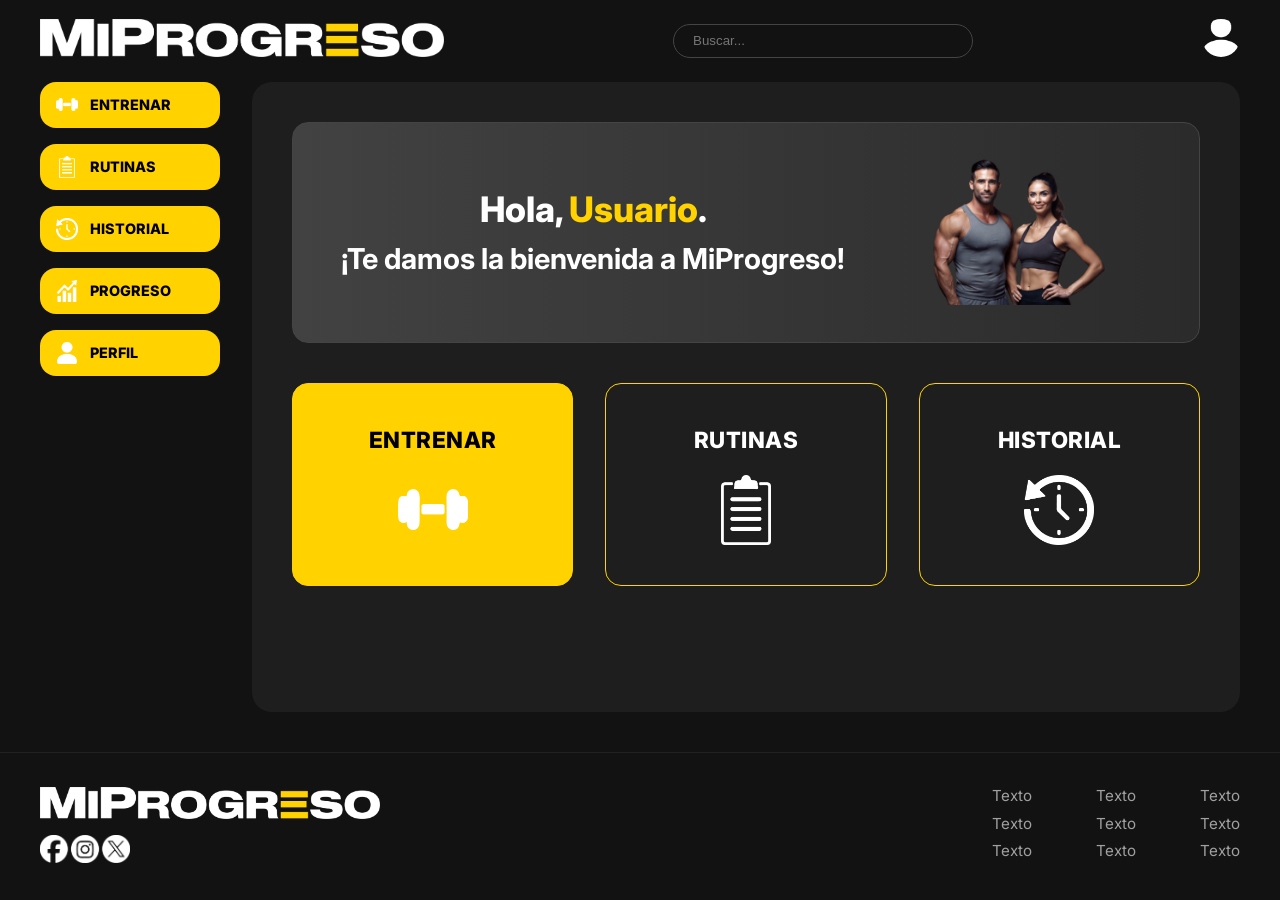
==== index.html @ 046b9bb4 "actualizacion de index, creacion de carpeta img y styles separados por secciones" ====
<!DOCTYPE html>
<html lang="es">
<head>
    <meta charset="UTF-8">
    <meta name="viewport" content="width=device-width, initial-scale=1.0">
    <title>MiProgreso - Dashboard</title>
    
    <link rel="preconnect" href="https://fonts.googleapis.com">
    <link rel="preconnect" href="https://fonts.gstatic.com" crossorigin>
    <link href="https://fonts.googleapis.com/css2?family=Inter:wght@400;600;700;800&display=swap" rel="stylesheet">
    
    <link rel="stylesheet" href="css/styles.css">
</head>
<body>

    <header class="main-header">
        <div class="logo">
            <a href="index.html">
                <img src="img/LOGO.png" alt="Logotipo oficial de MiProgreso">
            </a>
        </div>

        <div class="search-box">
            <label for="input-buscar" class="sr-only">Buscar</label>
            <input type="search" id="input-buscar" name="busqueda" class="form-input" placeholder="Buscar...">
        </div>

        <div class="user-profile">
            <a href="perfil.html" aria-label="Menú de usuario">
                <img src="img/perfil.png" alt="Icono de perfil de usuario">
            </a>
        </div>
    </header>

    <div class="app-container">
        
        <nav class="main-nav">
            <ul>
                <li>
                    <a href="entrenar.html" class="nav-btn active">
                        <img src="img/mancuerna.png" alt="" class="nav-icon">
                        <span>ENTRENAR</span>
                    </a>
                </li>
                <li>
                    <a href="rutinas.html" class="nav-btn">
                        <img src="img/registro.png" alt="" class="nav-icon">
                        <span>RUTINAS</span>
                    </a>
                </li>
                <li>
                    <a href="historial.html" class="nav-btn">
                        <img src="img/historial.png" alt="" class="nav-icon">
                        <span>HISTORIAL</span>
                    </a>
                </li>
                <li>
                    <a href="progreso.html" class="nav-btn">
                        <img src="img/progreso.png" alt="" class="nav-icon">
                        <span>PROGRESO</span>
                    </a>
                </li>
                <li>
                    <a href="perfil.html" class="nav-btn">
                        <img src="img/perfil.png" alt="" class="nav-icon">
                        <span>PERFIL</span>
                    </a>
                </li>
            </ul>
        </nav>

        <main class="main-content">

            <section class="banner-bienvenida">
                <div class="banner-texto">
                    <h2>Hola, <span class="highlight">Usuario</span>.</h2>
                    <p>¡Te damos la bienvenida a MiProgreso!</p>
                </div>

                <div class="banner-imagen">
                    <img src="img/banner.png" alt="Atletas listos para entrenar">
                </div>
            </section>

            <section class="tarjetas-dashboard">
                <article class="tarjeta tarjeta-activa">
                    <a href="entrenar.html">
                        <h3>ENTRENAR</h3>
                        <img src="img/mancuerna.png" alt="Icono entrenar">
                    </a>
                </article>

                <article class="tarjeta">
                    <a href="rutinas.html">
                        <h3>RUTINAS</h3>
                        <img src="img/registro.png" alt="Icono rutinas">
                    </a>
                </article>

                <article class="tarjeta">
                    <a href="historial.html">
                        <h3>HISTORIAL</h3>
                        <img src="img/historial.png" alt="Icono historial">
                    </a>
                </article>
            </section>

        </main>
    </div>

    <footer>
        <div class="footer-brand">
            <img src="img/LOGO.png" alt="Logotipo MiProgreso">
            <div class="social-links">
                <a href="https://facebook.com" target="_blank" rel="noopener noreferrer" aria-label="Redes Sociales">
                    <img src="img/redes.png" alt="Redes Sociales">
                </a>
            </div>
        </div>

        <div class="footer-columns">
            <article class="columna-texto">
                <p>Texto</p>
                <p>Texto</p>
                <p>Texto</p>
            </article>
            <article class="columna-texto">
                <p>Texto</p>
                <p>Texto</p>
                <p>Texto</p>
            </article>
            <article class="columna-texto">
                <p>Texto</p>
                <p>Texto</p>
                <p>Texto</p>
            </article>
        </div>
    </footer>

</body>
</html>
---- css/styles.css ----
/* ==========================================================================
   1. VARIABLES
   ========================================================================== */
:root {
  --color-primary: #FFD200;
  --color-secondary: #1E1E1E;
  --color-tertiary: #121212;
  --color-text-1: #000000;
  --color-text-2: #FFFFFF;
  --color-text-3: #A0A0A0;
  --font-family: 'Inter', system-ui, -apple-system, sans-serif;
  --radius-sm: 8px;
  --radius-md: 16px;
  --radius-lg: 20px;
}

/* ==========================================================================
   2. ESTILOS GENERALES
   ========================================================================== */
* {
  box-sizing: border-box;
  margin: 0;
  padding: 0;
}

body {
  font-family: var(--font-family);
  background-color: var(--color-tertiary);
  color: var(--color-text-2);
  line-height: 1.4;
  min-height: 100vh;
  display: flex;
  flex-direction: column;
}

.sr-only {
  position: absolute;
  width: 1px;
  height: 1px;
  padding: 0;
  margin: -1px;
  overflow: hidden;
  clip: rect(0, 0, 0, 0);
  border: 0;
}

/* ==========================================================================
   3. NAVEGACIÓN
   ========================================================================== */
.main-header {
  background-color: var(--color-tertiary);
  padding: 1.2rem 2.5rem;
  display: flex;
  justify-content: space-between;
  align-items: center;
}

.main-nav {
  width: 180px;
  flex-shrink: 0;
}

.main-nav ul {
  list-style: none;
  display: flex;
  flex-direction: column;
  gap: 1rem;
}

.nav-btn {
  display: flex;
  align-items: center;
  gap: 0.75rem;
  width: 100%;
  padding: 0.75rem 1rem;
  background-color: var(--color-primary);
  color: var(--color-text-1);
  border: none;
  border-radius: var(--radius-md);
  font-weight: 800;
  text-decoration: none;
  font-size: 0.9rem;
}

.nav-icon {
  width: 22px;
  height: 22px;
  object-fit: contain;
}

/* ==========================================================================
   4. BOTONES & FORMULARIOS
   ========================================================================== */
.search-box input {
  background-color: var(--color-tertiary);
  border: 1px solid #444;
  color: var(--color-text-2);
  padding: 0.55rem 1.2rem;
  border-radius: 50px;
  width: 300px;
  outline: none;
}

/* ==========================================================================
   5. TARJETAS
   ========================================================================== */
.tarjetas-dashboard {
  display: grid;
  grid-template-columns: repeat(3, 1fr);
  gap: 2rem;
}

.tarjeta {
  border-radius: var(--radius-md);
  background-color: var(--color-secondary);
  border: 1.5px solid var(--color-primary);
  text-align: center;
  padding: 2.5rem 1.5rem;
}

.tarjeta a {
  text-decoration: none;
  color: var(--color-text-2);
  display: flex;
  flex-direction: column;
  align-items: center;
  gap: 1.2rem;
}

.tarjeta h3 {
  font-size: 1.4rem;
  font-weight: 800;
  letter-spacing: 0.5px;
}

.tarjeta img {
  width: 70px;
  height: 70px;
  object-fit: contain;
}

.tarjeta-activa {
  background-color: var(--color-primary);
}

.tarjeta-activa a {
  color: var(--color-text-1);
}

/* ==========================================================================
   6. ESTILOS ESPECÍFICOS (Dashboard, Footer, etc.)
   ========================================================================== */
.logo img {
  height: 38px;
  width: auto;
}

.user-profile img {
  width: 38px;
  height: 38px;
  border-radius: 50%;
  cursor: pointer;
  object-fit: cover;
}

.app-container {
  display: flex;
  gap: 2rem;
  padding: 0 2.5rem 2.5rem 2.5rem;
  flex: 1;
}

.main-content {
  flex: 1;
  background-color: var(--color-secondary);
  border-radius: var(--radius-lg);
  padding: 2.5rem;
  display: flex;
  flex-direction: column;
  gap: 2.5rem;
}

.banner-bienvenida {
  background: linear-gradient(90deg, #424242 0%, #2b2b2b 100%);
  border-radius: var(--radius-md);
  padding: 2rem 3rem;
  display: flex;
  justify-content: space-between;
  align-items: center;
  border: 1px solid #444;
  overflow: hidden;
}

.banner-texto h2 {
  font-size: 2.2rem;
  font-weight: 800;
  text-align: center;
}

.banner-texto .highlight {
  color: var(--color-primary);
}

.banner-texto p {
  font-size: 1.8rem;
  font-weight: 700;
  margin-top: 0.3rem;
  text-align: center;
}

.banner-imagen img {
  height: 150px;
  width: auto;
  object-fit: contain;
}

footer {
  background-color: var(--color-tertiary);
  border-top: 1px solid #222;
  padding: 2rem 2.5rem;
  display: flex;
  justify-content: space-between;
  align-items: flex-end;
}

.footer-brand {
  display: flex;
  flex-direction: column;
  gap: 1rem;
}

.footer-brand img {
  height: 32px;
  width: auto;
}

.social-links img {
  height: 28px;
  width: auto;
}

.footer-columns {
  display: flex;
  gap: 4rem;
}

.columna-texto p {
  color: var(--color-text-3);
  font-size: 0.95rem;
  margin-bottom: 0.4rem;
}
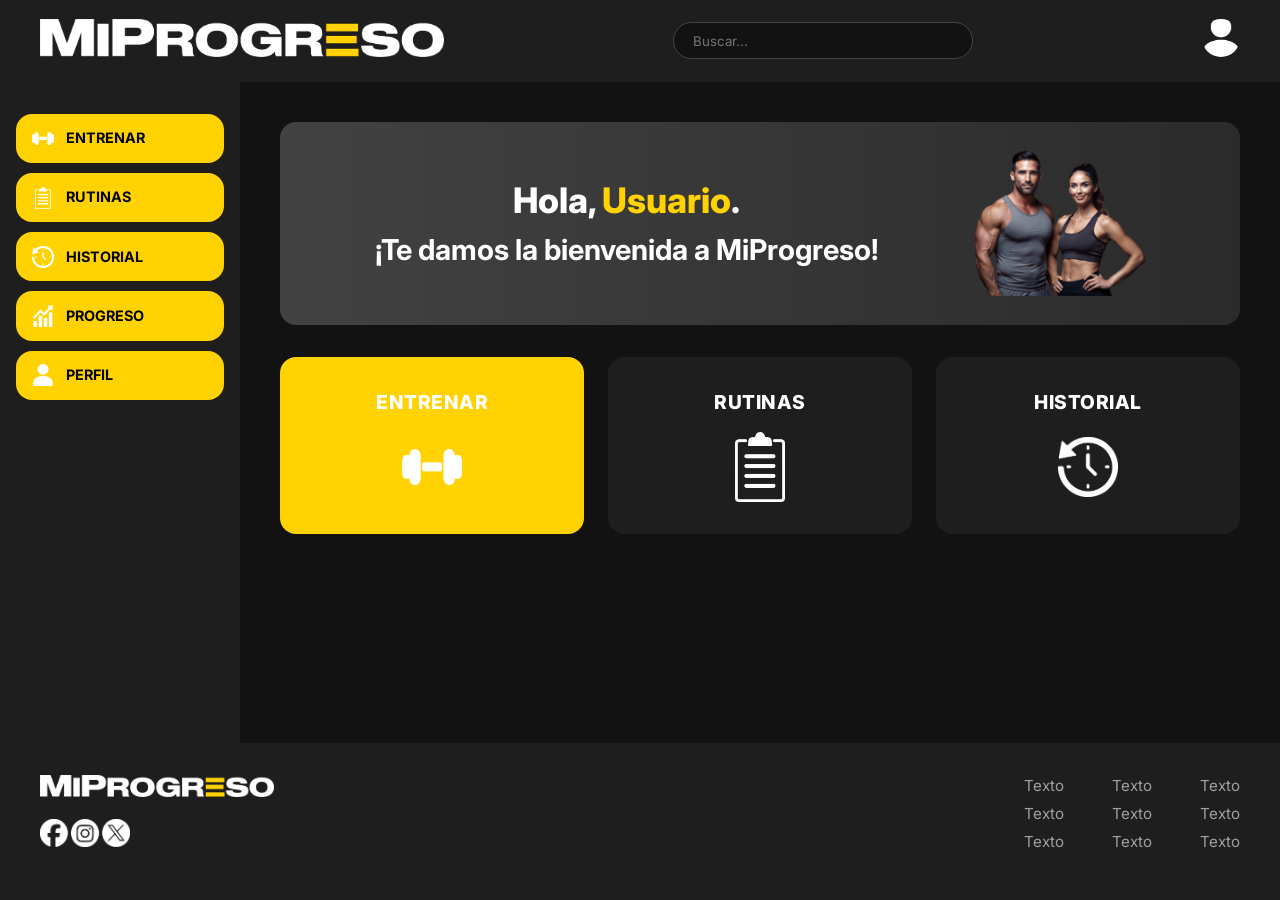
==== commit ea845ed3: "responsive (#21)" ====
--- a/index.html
+++ b/index.html
@@ -14,6 +14,9 @@
 <body>
 
     <header class="main-header">
+        <!-- Checkbox invisible para controlar el menú hamburguesa por CSS puro -->
+        <input type="checkbox" id="menu-toggle-checkbox" class="sr-only">
+
         <div class="logo">
             <a href="index.html">
                 <img src="img/LOGO.png" alt="Logotipo oficial de MiProgreso">
@@ -25,43 +28,52 @@
             <input type="search" id="input-buscar" name="busqueda" class="form-input" placeholder="Buscar...">
         </div>
 
-        <div class="user-profile">
-            <a href="perfil.html" aria-label="Menú de usuario">
-                <img src="img/perfil.png" alt="Icono de perfil de usuario">
-            </a>
+        <!-- Grupo derecho: Perfil + Botón de Hamburguesa -->
+        <div class="header-right-group">
+            <div class="user-profile">
+                <a href="pages/perfil.html" aria-label="Menú de usuario">
+                    <img src="img/perfil.png" alt="Icono de perfil de usuario">
+                </a>
+            </div>
+
+            <label for="menu-toggle-checkbox" class="menu-toggle" aria-label="Abrir menú">
+                <span></span>
+                <span></span>
+                <span></span>
+            </label>
         </div>
     </header>
 
-    <div class="app-container">
+    <div class="app-layout">
         
         <nav class="main-nav">
             <ul>
                 <li>
-                    <a href="entrenar.html" class="nav-btn active">
+                    <a href="pages/entrenar.html" class="nav-btn tarjeta-activa">
                         <img src="img/mancuerna.png" alt="" class="nav-icon">
                         <span>ENTRENAR</span>
                     </a>
                 </li>
                 <li>
-                    <a href="rutinas.html" class="nav-btn">
+                    <a href="pages/rutinas.html" class="nav-btn">
                         <img src="img/registro.png" alt="" class="nav-icon">
                         <span>RUTINAS</span>
                     </a>
                 </li>
                 <li>
-                    <a href="historial.html" class="nav-btn">
+                    <a href="pages/historial.html" class="nav-btn">
                         <img src="img/historial.png" alt="" class="nav-icon">
                         <span>HISTORIAL</span>
                     </a>
                 </li>
                 <li>
-                    <a href="progreso.html" class="nav-btn">
+                    <a href="pages/progreso.html" class="nav-btn">
                         <img src="img/progreso.png" alt="" class="nav-icon">
                         <span>PROGRESO</span>
                     </a>
                 </li>
                 <li>
-                    <a href="perfil.html" class="nav-btn">
+                    <a href="pages/perfil.html" class="nav-btn">
                         <img src="img/perfil.png" alt="" class="nav-icon">
                         <span>PERFIL</span>
                     </a>
@@ -84,21 +96,21 @@
 
             <section class="tarjetas-dashboard">
                 <article class="tarjeta tarjeta-activa">
-                    <a href="entrenar.html">
+                    <a href="pages/entrenar.html">
                         <h3>ENTRENAR</h3>
                         <img src="img/mancuerna.png" alt="Icono entrenar">
                     </a>
                 </article>
 
                 <article class="tarjeta">
-                    <a href="rutinas.html">
+                    <a href="pages/rutinas.html">
                         <h3>RUTINAS</h3>
                         <img src="img/registro.png" alt="Icono rutinas">
                     </a>
                 </article>
 
                 <article class="tarjeta">
-                    <a href="historial.html">
+                    <a href="pages/historial.html">
                         <h3>HISTORIAL</h3>
                         <img src="img/historial.png" alt="Icono historial">
                     </a>
--- a/css/styles.css
+++ b/css/styles.css
@@ -1,13 +1,16 @@
 /* ==========================================================================
-   1. VARIABLES
+   1. VARIABLES DE TEMA Y DISEÑO
    ========================================================================== */
 :root {
-  --color-primary: #FFD200;
-  --color-secondary: #1E1E1E;
-  --color-tertiary: #121212;
+  --color-primary: #FFD200;        /* Botones e highlights */
+  --color-primary-hover: #E6C200; /* Hover de botones */
+  --color-bg-main: #121212;        /* Fondo global de la página (Negro) */
+  --color-bg-surface: #1E1E1E;    /* Navbar, Sidebar, Footer y Tarjetas (Gris) */
+  --color-border: #444444;
   --color-text-1: #000000;
   --color-text-2: #FFFFFF;
   --color-text-3: #A0A0A0;
+  --color-text-muted: #888888;
   --font-family: 'Inter', system-ui, -apple-system, sans-serif;
   --radius-sm: 8px;
   --radius-md: 16px;
@@ -15,7 +18,7 @@
 }
 
 /* ==========================================================================
-   2. ESTILOS GENERALES
+   2. ESTILOS GENERALES Y REUTILIZABLES
    ========================================================================== */
 * {
   box-sizing: border-box;
@@ -25,7 +28,7 @@
 
 body {
   font-family: var(--font-family);
-  background-color: var(--color-tertiary);
+  background-color: var(--color-bg-main); /* Fondo general totalmente negro */
   color: var(--color-text-2);
   line-height: 1.4;
   min-height: 100vh;
@@ -33,6 +36,7 @@
   flex-direction: column;
 }
 
+/* Accesibilidad */
 .sr-only {
   position: absolute;
   width: 1px;
@@ -45,111 +49,19 @@
 }
 
 /* ==========================================================================
-   3. NAVEGACIÓN
+   3. LAYOUT PRINCIPAL (HEADER, SIDEBAR Y CONTENIDO)
    ========================================================================== */
+
+/* Encabezado General (Navbar Superior) - Fondo Gris */
 .main-header {
-  background-color: var(--color-tertiary);
+  background-color: var(--color-bg-surface); /* #1E1E1E */
   padding: 1.2rem 2.5rem;
   display: flex;
   justify-content: space-between;
   align-items: center;
-}
-
-.main-nav {
-  width: 180px;
-  flex-shrink: 0;
-}
-
-.main-nav ul {
-  list-style: none;
-  display: flex;
-  flex-direction: column;
-  gap: 1rem;
-}
-
-.nav-btn {
-  display: flex;
-  align-items: center;
-  gap: 0.75rem;
-  width: 100%;
-  padding: 0.75rem 1rem;
-  background-color: var(--color-primary);
-  color: var(--color-text-1);
-  border: none;
-  border-radius: var(--radius-md);
-  font-weight: 800;
-  text-decoration: none;
-  font-size: 0.9rem;
-}
-
-.nav-icon {
-  width: 22px;
-  height: 22px;
-  object-fit: contain;
-}
-
-/* ==========================================================================
-   4. BOTONES & FORMULARIOS
-   ========================================================================== */
-.search-box input {
-  background-color: var(--color-tertiary);
-  border: 1px solid #444;
-  color: var(--color-text-2);
-  padding: 0.55rem 1.2rem;
-  border-radius: 50px;
-  width: 300px;
-  outline: none;
-}
-
-/* ==========================================================================
-   5. TARJETAS
-   ========================================================================== */
-.tarjetas-dashboard {
-  display: grid;
-  grid-template-columns: repeat(3, 1fr);
-  gap: 2rem;
-}
-
-.tarjeta {
-  border-radius: var(--radius-md);
-  background-color: var(--color-secondary);
-  border: 1.5px solid var(--color-primary);
-  text-align: center;
-  padding: 2.5rem 1.5rem;
-}
-
-.tarjeta a {
-  text-decoration: none;
-  color: var(--color-text-2);
-  display: flex;
-  flex-direction: column;
-  align-items: center;
-  gap: 1.2rem;
-}
-
-.tarjeta h3 {
-  font-size: 1.4rem;
-  font-weight: 800;
-  letter-spacing: 0.5px;
-}
-
-.tarjeta img {
-  width: 70px;
-  height: 70px;
-  object-fit: contain;
-}
-
-.tarjeta-activa {
-  background-color: var(--color-primary);
-}
-
-.tarjeta-activa a {
-  color: var(--color-text-1);
-}
-
-/* ==========================================================================
-   6. ESTILOS ESPECÍFICOS (Dashboard, Footer, etc.)
-   ========================================================================== */
+  width: 100%;
+}
+
 .logo img {
   height: 38px;
   width: auto;
@@ -163,42 +75,176 @@
   object-fit: cover;
 }
 
-.app-container {
-  display: flex;
-  gap: 2rem;
-  padding: 0 2.5rem 2.5rem 2.5rem;
+/* Contenedor que agrupa el Sidebar a la izquierda y el Main Content a la derecha */
+.app-layout {
+  display: flex;
   flex: 1;
-}
-
+  width: 100%;
+}
+
+/* Navegación Lateral (Sidebar) - Fondo Gris */
+.main-nav {
+  width: 240px;
+  background-color: var(--color-bg-surface); /* #1E1E1E */
+  padding: 2rem 1rem;
+  flex-shrink: 0;
+}
+
+.main-nav ul {
+  list-style: none;
+  display: flex;
+  flex-direction: column;
+  gap: 10px;
+}
+
+.nav-btn {
+  width: 100%;
+  padding: 0.85rem 1rem;
+  background-color: var(--color-primary); /* #FFD200 (Amarillo por defecto) */
+  color: var(--color-text-1);             /* Texto negro para que contraste bien */
+  border: none;
+  border-radius: var(--radius-md);
+  font-weight: 700;
+  text-decoration: none;
+  font-size: 0.9rem;
+  display: flex;
+  align-items: center;
+  gap: 12px;
+  cursor: pointer;
+  transition: background-color 0.2s ease;
+}
+
+.nav-btn:hover {
+  background-color: var(--color-primary-hover); /* #E6C200 */
+}
+
+.nav-icon {
+  width: 22px;
+  height: 22px;
+  object-fit: contain;
+}
+
+/* Contenido Principal (Main Content) */
 .main-content {
+  background-color: transparent; 
+  flex-grow: 1;
+  padding: 2.5rem;
+}
+
+/* ==========================================================================
+   4. BUSCADORES Y COMPONENTES
+   ========================================================================== */
+.search-box input,
+.search-ejercicio input {
+  width: 100%;
+  background-color: var(--color-bg-main); /* #121212 */
+  border: 1px solid var(--color-border);
+  color: var(--color-text-2);
+  padding: 0.6rem 1.2rem;
+  border-radius: 50px;
+  outline: none;
+  font-family: var(--font-family);
+}
+
+.search-box input {
+  width: 300px;
+}
+
+/* Tarjetas Globales (Gris) */
+.tarjeta {
+  border-radius: var(--radius-md);
+  background-color: var(--color-bg-surface); /* #1E1E1E */
+  border: none;
+  text-align: center;
+  padding: 2.5rem 1.5rem;
+}
+
+.tarjeta a {
+  text-decoration: none;
+  color: var(--color-text-2);
+}
+
+.tarjeta h3 {
+  font-size: 1.4rem;
+  font-weight: 800;
+  letter-spacing: 0.5px;
+}
+
+.tarjeta img {
+  width: 70px;
+  height: 70px;
+  object-fit: contain;
+}
+
+.tarjeta-activa {
+  background-color: var(--color-primary);
+}
+
+.tarjeta-activa a {
+  color: var(--color-text-1);
+}
+
+/* ==========================================================================
+   5. PIE DE PÁGINA (FOOTER) - Fondo Gris
+   ========================================================================== */
+footer {
+  background-color: var(--color-bg-surface); /* #1E1E1E */
+  padding: 2rem 2.5rem;
+  width: 100%;
+  display: flex;
+  justify-content: space-between;
+  align-items: flex-start;
+  margin-top: auto;
+}
+
+.footer-brand img {
+  height: 22px;
+  width: auto;
+  margin-bottom: 1rem;
+}
+
+.social-links img {
+  height: 28px;
+  width: auto;
+}
+
+.footer-columns {
+  display: flex;
+  gap: 3rem;
+}
+
+.columna-texto p {
+  color: var(--color-text-3);
+  font-size: 0.95rem;
+  margin-bottom: 0.4rem;
+}
+
+
+/* ==========================================================================
+   6. ESTILOS ESPECÍFICOS POR PÁGINA
+   ========================================================================== */
+
+/* --- DASHBOARD --- */
+.banner-bienvenida {
+  display: flex;
+  justify-content: space-between;
+  align-items: center;
+  background: linear-gradient(90deg, #424242 0%, #2B2B2B 100%);
+  border-radius: var(--radius-md);
+  padding: 1.5rem 3rem;
+  border: none;
+  overflow: hidden;
+  margin-bottom: 2rem;
+}
+
+.banner-texto {
   flex: 1;
-  background-color: var(--color-secondary);
-  border-radius: var(--radius-lg);
-  padding: 2.5rem;
-  display: flex;
-  flex-direction: column;
-  gap: 2.5rem;
-}
-
-.banner-bienvenida {
-  background: linear-gradient(90deg, #424242 0%, #2b2b2b 100%);
-  border-radius: var(--radius-md);
-  padding: 2rem 3rem;
-  display: flex;
-  justify-content: space-between;
-  align-items: center;
-  border: 1px solid #444;
-  overflow: hidden;
 }
 
 .banner-texto h2 {
   font-size: 2.2rem;
   font-weight: 800;
   text-align: center;
-}
-
-.banner-texto .highlight {
-  color: var(--color-primary);
 }
 
 .banner-texto p {
@@ -208,44 +254,627 @@
   text-align: center;
 }
 
+.banner-texto .highlight {
+  color: var(--color-primary);
+}
+
 .banner-imagen img {
   height: 150px;
   width: auto;
   object-fit: contain;
 }
 
-footer {
-  background-color: var(--color-tertiary);
-  border-top: 1px solid #222;
-  padding: 2rem 2.5rem;
+.tarjetas-dashboard {
+  display: flex;
+  gap: 1.5rem;
+}
+
+.tarjetas-dashboard .tarjeta {
+  flex: 1;
+  display: flex;
+  flex-direction: column;
+  justify-content: center;
+  align-items: center;
+  border-radius: var(--radius-md);
+  background-color: var(--color-bg-surface);
+  padding: 2rem;
+  text-align: center;
+}
+
+.tarjetas-dashboard .tarjeta a {
+  text-decoration: none;
+  color: inherit;
+  display: flex;
+  flex-direction: column;
+  align-items: center;
+}
+
+.tarjetas-dashboard .tarjeta.tarjeta-activa {
+  background-color: var(--color-primary);
+}
+
+.tarjetas-dashboard .tarjeta h3 {
+  font-size: 1.2rem;
+  margin-bottom: 1rem;
+}
+
+.tarjetas-dashboard .tarjeta img {
+  width: 60px;
+}
+
+/* --- HISTORIAL --- */
+.historial-container {
+  display: flex;
+  flex-direction: column;
+  gap: 1.2rem;
+}
+
+.content-header h1 {
+  font-size: 2rem;
+  font-weight: 800;
+  letter-spacing: 1px;
+  color: var(--color-text-2);
+}
+
+.tarjeta-historial {
+  background-color: var(--color-bg-surface); /* #1E1E1E */
+  border: none;
+  border-radius: var(--radius-md);
+  padding: 1.2rem 2rem;
   display: flex;
   justify-content: space-between;
-  align-items: flex-end;
-}
-
-.footer-brand {
+  align-items: center;
+  margin-bottom: 1.2rem;
+}
+
+.tarjeta-historial .columna-dato {
+  display: flex;
+  flex-direction: column;
+  align-items: center;
+  flex: 1;
+}
+
+.tarjeta-historial .columna-dato:not(:last-child) {
+  border-right: 1px solid var(--color-border);
+}
+
+.tarjeta-historial span:first-child {
+  font-size: 0.85rem;
+  color: var(--color-text-3);
+  font-weight: 600;
+  margin-bottom: 4px;
+}
+
+.tarjeta-historial span:last-child {
+  font-size: 1.1rem;
+  font-weight: 800;
+  color: var(--color-text-2);
+}
+
+.tarjeta-historial span.highlight {
+  color: var(--color-primary); /* #FFD200 */
+}
+
+.search-ejercicio input {
+  background-color: var(--color-bg-surface);
+  border: 1px solid var(--color-border);
+  border-radius: 20px;
+  padding: 0.5rem 1rem;
+  color: var(--color-text-2);
+  font-size: 0.9rem;
+  outline: none;
+  width: 220px;
+}
+
+.search-ejercicio input:focus {
+  border-color: var(--color-primary);
+}
+
+/* --- RUTINAS --- */
+.content-header {
+  display: flex;
+  justify-content: space-between;
+  align-items: center;
+  margin-bottom: 2rem;
+}
+
+.content-header h1 {
+  font-size: 2.2rem;
+  font-weight: 800;
+  color: var(--color-text-2);
+  letter-spacing: 0.5px;
+}
+
+.rutinas-grid {
+  display: grid;
+  grid-template-columns: repeat(auto-fill, minmax(320px, 1fr));
+  gap: 1.5rem;
+}
+
+.tarjeta-rutina {
+  background-color: var(--color-bg-surface); /* #1E1E1E */
+  border-radius: var(--radius-md);
+  padding: 1.5rem;
+  border: none;
+  display: flex;
+  flex-direction: column;
+  justify-content: space-between;
+}
+
+.rutina-contenido-interno {
+  display: flex;
+  gap: 1.2rem;
+  align-items: center;
+  margin-bottom: 1.2rem;
+}
+
+.rutina-imagen {
+  width: 80px;
+  height: 90px;
+  flex-shrink: 0;
+}
+
+.rutina-imagen img {
+  width: 100%;
+  height: 100%;
+  object-fit: contain;
+}
+
+.rutina-info h2 {
+  font-size: 1.3rem;
+  color: var(--color-text-2);
+  margin-bottom: 4px;
+  font-weight: 700;
+}
+
+.rutina-info p {
+  font-size: 0.85rem;
+  color: var(--color-text-3);
+  margin-bottom: 2px;
+}
+
+.btn-nueva-rutina {
+  background-color: var(--color-primary);
+  color: var(--color-text-1);
+  border: none;
+  padding: 0.7rem 1.5rem;
+  border-radius: var(--radius-md);
+  font-weight: 700;
+  font-size: 0.95rem;
+  cursor: pointer;
+  transition: background-color 0.2s ease;
+}
+
+.btn-nueva-rutina:hover {
+  background-color: var(--color-primary-hover);
+}
+
+.btn-comenzar {
+  background-color: var(--color-primary);
+  color: var(--color-text-1);
+  border: none;
+  padding: 0.7rem;
+  border-radius: var(--radius-md);
+  font-weight: 700;
+  font-size: 1rem;
+  cursor: pointer;
+  width: 100%;
+  text-align: center;
+  transition: background-color 0.2s ease;
+}
+
+.btn-comenzar:hover {
+  background-color: var(--color-primary-hover);
+}
+
+/* --- REGISTRO / AUTENTICACIÓN --- */
+.registro-page {
+  background-color: var(--color-bg-surface);
+  min-height: 100vh;
+}
+
+.auth-container {
+  background-color: var(--color-bg-surface);
+  width: 900px;
+  height: 600px;
+  border-radius: 10px;
+  overflow: hidden;
+}
+
+.auth-visual {
+  background: url('../img/login.png') center/cover no-repeat;
+  padding: 40px;
+}
+
+.logo-auth {
+  width: 180px;
+}
+
+.auth-form {
+  padding: 50px 60px;
+  color: var(--color-text-2);
+}
+
+.auth-form h1 {
+  font-size: 2rem;
+  margin-bottom: 25px;
+  font-weight: 700;
+}
+
+.auth-form input {
+  width: 100%;
+  padding: 14px;
+  margin-bottom: 12px;
+  background: transparent;
+  border: 1px solid var(--color-border);
+  border-radius: var(--radius-sm);
+  color: var(--color-text-2);
+  font-size: 0.95rem;
+}
+
+.auth-form input::placeholder {
+  color: var(--color-text-muted);
+}
+
+.login-link {
+  margin-top: 15px;
+  font-size: 0.9rem;
+  color: #CCCCCC;
+}
+
+.login-link a {
+  text-decoration: none;
+}
+
+.social-divider {
+  margin: 20px 0;
+  text-align: center;
+  color: var(--color-text-muted);
+  font-size: 0.85rem;
+}
+
+.social-icons {
+  text-align: center;
+  margin-bottom: 15px;
+}
+
+.social-icons img {
+  max-width: 120px;
+}
+
+.terms {
+  font-size: 0.7rem;
+  color: var(--color-text-muted);
+  text-align: center;
+  line-height: 1.2;
+}
+
+.app-layout, .main-content, .cards-container {
+  width: 100%;
+  max-width: 100%;
+  box-sizing: border-box;
+}
+
+
+/* ==========================================
+   ESTILOS DE PERFIL - TEXTO BLANCO Y BOTONES NEGROS
+   ========================================== */
+
+.profile-content {
+  padding: 2.5rem;
+  background-color: var(--color-bg-base);
+  display: flex;
+  flex-direction: column;
+  gap: 1.5rem;
+}
+
+.profile-page-header h1 {
+  font-size: 1.8rem;
+  font-weight: 800;
+  color: #FFFFFF; /* Texto blanco */
+  margin-bottom: 0.3rem;
+}
+
+.profile-page-header p {
+  color: #FFFFFF; /* Texto blanco */
+  font-size: 0.95rem;
+  opacity: 0.8;
+}
+
+/* Estructura de 2 columnas simétricas para las tarjetas */
+.profile-layout {
+  display: grid;
+  grid-template-columns: 1fr 1fr;
+  gap: 2rem;
+  margin-bottom: 2rem;
+}
+
+/* Tarjetas de perfil y preferencias */
+.profile-card,
+.preferences-card {
+  background-color: var(--color-bg-surface);
+  border: 1px solid rgba(255, 255, 255, 0.05);
+  border-radius: 12px;
+  padding: 2rem;
+  box-shadow: 0 8px 24px rgba(0, 0, 0, 0.3);
+}
+
+.profile-card h2,
+.preferences-card h2 {
+  color: #FFFFFF; /* Texto blanco */
+  font-size: 1.2rem;
+  font-weight: 700;
+  margin-bottom: 1.5rem;
+  border-bottom: 1px solid rgba(255, 255, 255, 0.05);
+  padding-bottom: 0.8rem;
+}
+
+/* Avatar del usuario */
+.profile-avatar {
+  width: 80px;
+  height: 80px;
+  margin: 0 auto 0.8rem auto;
+  border-radius: 50%;
+  overflow: hidden;
+  background-color: #2a2a2a;
+  display: flex;
+  align-items: center;
+  justify-content: center;
+  border: 2px solid var(--color-primary);
+}
+
+.profile-avatar img {
+  width: 100%;
+  height: 100%;
+  object-fit: cover;
+}
+
+.profile-name {
+  color: #FFFFFF; /* Texto blanco */
+  font-size: 1.1rem;
+  font-weight: 700;
+  text-align: center;
+  margin-bottom: 1.5rem;
+}
+
+/* Campos de entrada */
+.profile-form {
   display: flex;
   flex-direction: column;
   gap: 1rem;
 }
 
-.footer-brand img {
-  height: 32px;
-  width: auto;
-}
-
-.social-links img {
-  height: 28px;
-  width: auto;
-}
-
-.footer-columns {
-  display: flex;
-  gap: 4rem;
-}
-
-.columna-texto p {
-  color: var(--color-text-3);
-  font-size: 0.95rem;
-  margin-bottom: 0.4rem;
+.profile-field {
+  background-color: #252525;
+  border-radius: 8px;
+  padding: 0.75rem 1rem;
+  display: flex;
+  gap: 3rem;
+}
+
+/* ==========================================================================
+   PERFIL
+   ========================================================================== */
+
+.profile-content {
+    flex: 1;
+    min-width: 0;
+}
+
+.profile-layout {
+    width: 100%;
+    display: grid;
+    grid-template-columns: minmax(280px, 1fr) 160px minmax(320px, 1fr);
+    gap: 2rem;
+    align-items: center;
+}
+
+.profile-card,
+.preferences-card {
+    background-color: var(--color-bg-surface);
+    border-radius: var(--radius-md);
+    padding: 1.8rem;
+}
+
+.profile-card h2,
+.preferences-card h2 {
+    text-align: center;
+    font-size: 1.3rem;
+    margin-bottom: 1.5rem;
+}
+
+.profile-avatar {
+    display: flex;
+    justify-content: center;
+    margin-bottom: 0.8rem;
+}
+
+.profile-avatar img {
+    width: 90px;
+    height: 90px;
+    object-fit: cover;
+    border-radius: 50%;
+}
+
+.profile-name {
+    text-align: center;
+    margin-bottom: 1.5rem;
+}
+
+.profile-form {
+    display: flex;
+    flex-direction: column;
+    gap: 1rem;
+}
+
+.profile-field {
+    display: flex;
+    align-items: flex-end;
+    gap: 0.7rem;
+}
+
+.profile-field-info {
+    flex: 1;
+}
+
+.profile-field-info label {
+    display: block;
+    font-size: 0.8rem;
+    color: var(--color-text-3);
+    margin-bottom: 0.4rem;
+}
+
+.profile-field-info input {
+    width: 100%;
+    background-color: var(--color-bg-main);
+    border: 1px solid var(--color-border);
+    color: var(--color-text-2);
+    border-radius: var(--radius-sm);
+    padding: 0.7rem;
+}
+
+.edit-btn {
+    background-color: transparent;
+    color: var(--color-primary);
+    border: none;
+    cursor: pointer;
+    font-weight: 700;
+    padding: 0.7rem 0;
+}
+
+.save-area {
+    display: flex;
+    justify-content: center;
+    align-items: center;
+}
+
+.save-btn {
+    background-color: var(--color-primary);
+    color: var(--color-text-1);
+    border: none;
+    border-radius: var(--radius-md);
+    padding: 1rem 1.5rem;
+    font-weight: 800;
+    font-size: 1rem;
+    cursor: pointer;
+    min-width: 140px;
+    transition: background-color 0.2s ease;
+}
+
+.save-btn:hover {
+    background-color: var(--color-primary-hover);
+}
+
+.preferences-card {
+    display: flex;
+    flex-direction: column;
+    gap: 1rem;
+}
+
+.preference-item {
+    display: flex;
+    flex-direction: column;
+    gap: 0.5rem;
+}
+
+.preference-item label {
+    font-size: 0.85rem;
+    color: var(--color-text-3);
+    font-weight: 600;
+}
+
+.preference-item select {
+    width: 100%;
+    background-color: var(--color-bg-main);
+    color: var(--color-text-2);
+    border: 1px solid var(--color-border);
+    border-radius: var(--radius-sm);
+    padding: 0.7rem;
+}
+
+.theme-options,
+.date-format,
+.notification-options {
+    display: flex;
+    gap: 0.5rem;
+}
+
+.theme-option,
+.date-format span,
+.date-format strong,
+.notification-option {
+    flex: 1;
+    text-align: center;
+    background-color: var(--color-bg-main);
+    border: 1px solid var(--color-border);
+    border-radius: var(--radius-sm);
+    padding: 0.6rem;
+    font-size: 0.8rem;
+}
+
+.theme-option.active,
+.date-format strong,
+.notification-option.active {
+    background-color: var(--color-primary);
+    color: var(--color-text-1);
+    border-color: var(--color-primary);
+}
+
+/* ==========================================================================
+   RESPONSIVE
+   ========================================================================== */
+@media screen and (max-width: 1000px) {
+    .profile-layout {
+        grid-template-columns: 1fr 1fr;
+    }
+    .profile-card {
+        grid-column: 1;
+    }
+    .preferences-card {
+        grid-column: 2;
+    }
+    .save-area {
+        grid-column: 1 / -1;
+        grid-row: 2;
+    }
+}
+
+@media screen and (max-width: 768px) {
+    .app-container {
+        flex-direction: column;
+        padding: 1rem;
+    }
+
+    .main-nav {
+        width: 100%;
+    }
+
+    .main-nav ul {
+        flex-direction: row;
+        flex-wrap: wrap;
+    }
+
+    .nav-btn {
+        justify-content: center;
+    }
+
+    .profile-layout {
+        display: flex;
+        flex-direction: column;
+    }
+
+    .profile-card,
+    .preferences-card,
+    .save-area {
+        width: 100%;
+    }
+
+    .profile-field {
+        flex-direction: column;
+        align-items: stretch;
+    }
+
+    .edit-btn {
+        align-self: flex-end;
+    }
 }
